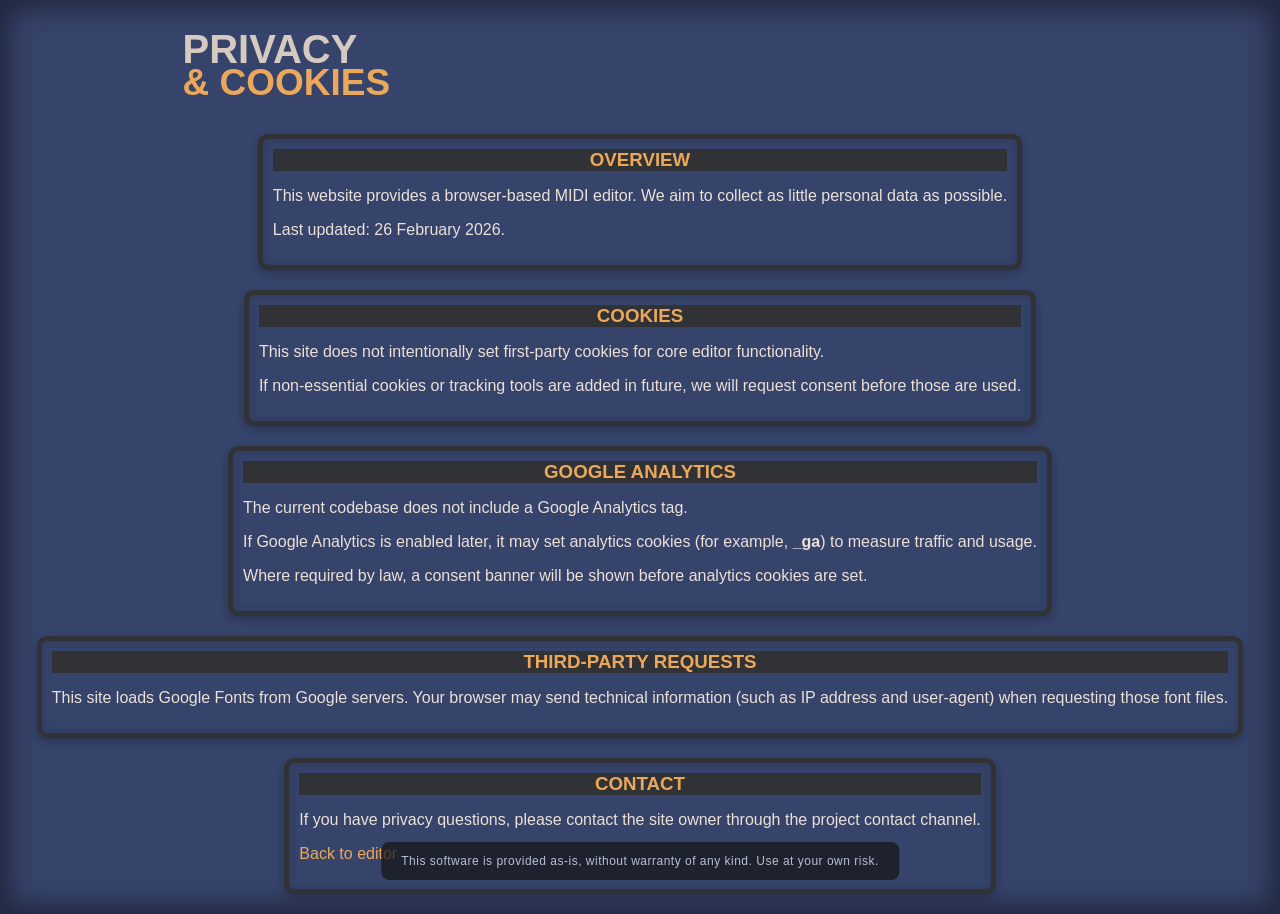
==== privacy.html @ 4721cedd "feature: priv settings page" ====
<!DOCTYPE html>
<html lang="en">
<head>
    <meta charset="UTF-8">
    <meta name="viewport" content="width=device-width, initial-scale=1.0">
    <title>Privacy & Cookies | Behringer JT-4000M MIDI Editor</title>
    <meta name="description" content="Privacy and cookies information for the Behringer JT-4000M MIDI Editor website.">
    <link rel="stylesheet" href="styles.css">
</head>
<body>
    <div id="main-header">
        <div id="header-block">
            <h1>PRIVACY</h1>
            <h2>&amp; COOKIES</h2>
        </div>
        <div id="header-spacer"></div>
    </div>

    <div id="controls">
        <div class="control-box">
            <h3>OVERVIEW</h3>
            <p>This website provides a browser-based MIDI editor. We aim to collect as little personal data as possible.</p>
            <p>Last updated: 26 February 2026.</p>
        </div>

        <div class="control-box">
            <h3>COOKIES</h3>
            <p>This site does not intentionally set first-party cookies for core editor functionality.</p>
            <p>If non-essential cookies or tracking tools are added in future, we will request consent before those are used.</p>
        </div>

        <div class="control-box">
            <h3>GOOGLE ANALYTICS</h3>
            <p>The current codebase does not include a Google Analytics tag.</p>
            <p>If Google Analytics is enabled later, it may set analytics cookies (for example, <strong>_ga</strong>) to measure traffic and usage.</p>
            <p>Where required by law, a consent banner will be shown before analytics cookies are set.</p>
        </div>

        <div class="control-box">
            <h3>THIRD-PARTY REQUESTS</h3>
            <p>This site loads Google Fonts from Google servers. Your browser may send technical information (such as IP address and user-agent) when requesting those font files.</p>
        </div>

        <div class="control-box">
            <h3>CONTACT</h3>
            <p>If you have privacy questions, please contact the site owner through the project contact channel.</p>
            <p><a class="linkText" href="index.html">Back to editor</a></p>
        </div>
    </div>

    <div id="footer-disclaimer">
        <p>This software is provided as-is, without warranty of any kind. Use at your own risk.</p>
    </div>
</body>
</html>
---- styles.css ----
html {
  height: 100%;
}

body {
  background-color: #36436A;
  box-shadow: inset 0 0 25px 10px rgba(0, 0, 0, 0.4);
  min-height: 100vh;
  margin: 0;
  font-family: Helvetica, sans-serif;
  display: flex;
  flex-direction: column;
  align-items: center;
}

h1 {
  color: #D4CABF;
  font-family: 'Orbitron', sans-serif;
  font-size: 40px;
  margin-bottom: -10px;
}

h2 {
  color: #EBA85B;
  font-family: 'Orbitron', sans-serif;
  font-size: 37px;
  margin-top: 0;
  margin-bottom: 0;
}

h3 {
  color: #EBA85B;
  text-align: center;
}

label {
  color: #ebe1d7;
  font-size: 10px;
}

p {
  color: #ebe1d7;
}

#controls a {
    color: #EBA85B;
    text-decoration: none;
}

#controls a:hover {
    text-decoration: underline;
}

.side-nav a.linkText {
    font-family: Helvetica, sans-serif;
    color: #aaa;
    font-size: 16px;
    /* font-weight: ; */
}

/* ********** FOOTER DISCLAIMER STYLING ********** */
#footer-disclaimer {
  background-color: rgba(20, 20, 20, 0.7);
  padding: 12px 20px;
  border-radius: 8px;
  max-width: 90%;
  text-align: center;
  left: 50%;
  transform: translateX(-50%);
}

#footer-disclaimer p {
  margin: 0;
  font-size: 12px;
  letter-spacing: 0.5px;
  font-family: 'Orbitron', sans-serif;
  color: #b7c0d3;
}

#footer-disclaimer a {
    color: #EBA85B;
    text-decoration: none;
}

#footer-disclaimer a:hover {
    text-decoration: underline;
}

@media (max-width: 1200px) {
  #footer-disclaimer {
    position: relative;
    margin: 10px auto 0;
    margin-bottom: 5px;
    transform: none;
    left: auto;
  }
}

@media (min-width: 1201px) {
  #footer-disclaimer {
    position: fixed;
    bottom: 20px;
    z-index: 999;
  }
}
/* ********** END OF FOOTER DISCLAIMER STYLING ********** */

.guideNote {
  color: #b7c0d3 !important;
}

.nav-note {
    padding: 10px;
    font-family: 'Orbitron', sans-serif;
    font-size: 14px;
    color: #aaa;
    line-height: 1.5;
    justify-content: space-between;
    /* border-top: 1px solid #333; */
    /* margin-top: 20px; */
}

/* ********** HAMBURGER STYLING ******* */
/* Hamburger Button */
.hamburger-menu {
    position: fixed;
    top: 20px;
    right: 15px;
    cursor: pointer;
    z-index: 1001; /* Above everything, except for the slide nav*/
    display: flex;
    flex-direction: column;
    gap: 5px;
}

.bar {
    width: 30px;
    height: 4px;
    background-color: #EBA85B;
    border-radius: 2px;
    transition: background-color 0.3s ease;
}

.hamburger-menu:hover .bar {
    background-color: #8e5a1d;
    cursor: pointer;
}

/* Slide-out Panel */
.side-nav {
    height: 100%;
    width: 0; /* Hidden by default */
    position: fixed;
    z-index: 1002;
    top: 0;
    right: 0;
    background-color: #262B30;
    overflow-x: hidden;
    transition: 0.2s; /* Smooth slide effect */
    padding-top: 60px;
    box-shadow: -5px 0 15px rgba(0,0,0,0.5);
    color: white;
}

.side-nav a {
    padding: 15px 10px 15px 15px; /* top right bottom left */
    text-decoration: none;
    font-size: 18px;
    color: #aaa;
    display: block;
    font-family: 'Orbitron', sans-serif;
    transition: 0.3s;
    text-align: left;
}

.side-nav a:hover {
    color: #EBA85B;
}

.side-nav .close-btn {
    position: absolute;
    top: 0px;
    right: 20px;
    font-size: 36px;
}

.side-nav hr {
    border: 0;
    border-top: 1px solid #333;
    margin: 20px;
}

.HambText {
    text-align: center;
    margin-bottom: 10px;
}

/* ********** END OF HAMBURGER STYLING ******* */


/* ********** Start OF ACCORDION STYLING ********** */
.accordion-header {

    background-color: transparent;
    color: #aaa;
    cursor: pointer;
    padding: 15px 25px;
    width: 100%;
    text-align: left;
    border: none;
    outline: none;
    transition: 0.4s;
    font-family: 'Orbitron', sans-serif;
    font-size: 18px;
    border-bottom: 1px solid #333;
}

.accordion-header:hover, .active {
    color: #EBA85B; /* Highlight color */
}

/* plus/minus icon */
.accordion-header:after {
    content: '\002B'; /* Plus sign */
    float: right;
    margin-left: 5px;
}

.active:after {
    content: "\2212"; /* Minus sign */
}

.accordion-content {
    padding: 0 10px;
    background-color: #222;
    max-height: 0;
    overflow: hidden;
    transition: max-height 0.3s ease-out; /* Smooth slide */
}

.accordion-content p {
    font-size: 14px;
    color: #eee;
    line-height: 1.6;
}

/* ********** END OF ACCORDION STYLING ********** */

#main-header {
    display: flex;
    justify-content: space-around;
    align-items: center; 
    max-width: 1280px;
    width: 100%;
    margin-bottom: 10px;
    padding: 0 10px;
    box-sizing: border-box;
}

#header-block {  /* The main title */
    text-align: left;
    margin-left: 10px;
}

#header-block, #header-spacer {
    width: 300px;
    flex-shrink: 0;
}

#controls {
    display: flex;
    flex-wrap: wrap;
    justify-content: center;
    max-width: 1280px;
    padding: 10px;
}

.control-box {
    background-color: #36436A;
    border: 5px solid #313236;
    padding: 10px;
    border-radius: 10px;
    box-shadow: 0 4px 8px rgba(0, 0, 0, 0.2), inset 0 0 10px 1px rgba(0, 0, 0, 0.1);
    min-width: 200px;
    margin: 10px;
}

.control-box h3 {
    margin-top: 0;
    margin-bottom: 12px;
    background-color: #313236;
}

.parameter-row {
    display: flex;
    justify-content: space-between;
    align-items: center;
    margin-bottom: 8px;
}

/* SLIDER STYLING */
input[type="range"] {
    width: 90px; 
    accent-color: #A64DBD; 
}


/* --- Tooltip Styling --- */
.tooltip {
    position: relative;
    display: inline-block;
    cursor: help;
}

.tooltip .tooltiptext {
    visibility: hidden;
    width:max-content;
    background-color: #201c13;
    color: #fff;
    text-align: left;
    border-radius: 6px;
    padding: 5px 5px;
    position: absolute;
    z-index: 10;
    bottom: 100%;
    right: 100%;
    margin-left: 10px;
    opacity: 0;
    transition: opacity 0.3s;
}


.tooltip .tooltiptext::after {
    content: "";
    position: absolute;
    bottom: 0%;
    left: -10%;
    border-width: 5px;
    border-style: solid;
    border-color: transparent transparent transparent #201c1300;
}

.tooltip:hover .tooltiptext {
    visibility: visible;
    opacity: 1;
}

/* --- End of Tooltip Styling --- */

/* Styling for the MIDI output selection box */
#midi-output-select {
    width: 250px;
    background-color: #514109;
    color: #B3B953;
    font-family: 'VT323', monospace;
    font-size: 1.2em;
    border: 5px solid #313236;
    box-shadow: 0 4px 8px rgba(0, 0, 0, 0.2), inset 0 0 10px 1px rgba(0, 0, 0, 0.1);
    padding: 5px;
    border-radius: 5px;
}

/* Centering the MIDI device selection */
#midi-status {
    display: flex;
    flex-direction: column; /* Stack the label and select box vertically */
    align-items: center; /* Center the stacked items horizontally */
    margin-top: 20px;
}

/* Add space below the label within the MIDI status block */
#midi-status label {
    margin-bottom: 8px;
}

#patch-controls {
    display: flex;
    gap: 15px;
    margin-right: 10px;
    flex-shrink: 0;
}

.patch-button-group {
    display: flex;
    flex-direction: column;
    align-items: center;
    margin-left: 30px;
}

.patch-button-group label {
    margin-bottom: 8px;
}

/* Style for the buttons themselves */
#init-patch-button, #random-patch-button {
    background-color: #313236;
    color: #ebe1d7;
    font-family: 'VT323', monospace;
    font-size: 1.2em;
    border: 5px solid #313236; 
    box-shadow: 0 4px 8px rgba(0, 0, 0, 0.2), inset 0 0 10px 1px rgba(0, 0, 0, 0.1);
    padding: 5px 10px;
    border-radius: 5px;
    cursor: pointer;
    transition: background-color 0.1s;
}

#init-patch-button:hover, #random-patch-button:hover {
    background-color: #925C07; 
}

/* New style to highlight the active OSC2 PWM control */
.active-control {
    /* Apply underline */
    text-decoration: underline;
    /* You might also want to change the color for emphasis */
    color: #EBA85B !important; 
}

.wavs-diagram {
    display: block;      /* Required for margin: auto to work */
    margin-left: auto;
    margin-right: auto;
    width: 100%;        /* Makes the image span the width of the control box */
    height: auto;       /* Maintains aspect ratio */
    margin-bottom: 10px; /* Space between image and the "VCA EG" text */
    border-radius: 4px; /* Optional: matches your box styling */
    opacity: 0.9;       /* Optional: softens the image to match the UI */
}

.side-nav .wavs-diagram {
    width: 70%;
    margin-top: 10px;
    margin-bottom: 10px;
}

/* --- NEW MEDIA QUERY FOR MOBILE VIEW --- */
@media (max-width: 768px) {

    /* Floating Screen bar */
    #midi-status {
        position: fixed; /* Makes it float relative to the viewport */
        top: 0;
        left: 0;
        width: 100%;
        z-index: 1000; 
        
        /* Compact/Horizontal layout */
        display: flex; 
        flex-direction: row; 
        justify-content: center;
        gap: 20px;
        align-items: center;
        
        /* Appearance */
        background-color: #36436A;
        box-shadow: 0 4px 10px rgba(0, 0, 0, 0.5);
        padding: 10px 0; 
        margin: 0;
    }

    /* Hide the MIDI device label on mobile to save space on the floating bar */
    #midi-status label {
        display: none;
    }

    body {
        padding-top: 40px;
    }
    
    /* 1. Stack the three main header sections vertically */
    #main-header {
        flex-direction: column;
        /* Remove space-around and use flex-start for a tight stack, 
           then center the content within the header */
        justify-content: flex-start; 
        align-items: center; /* Center the entire header block */
        padding: 10px 0; /* Add some vertical padding */
    }

    /* 2. Ensure each block is full width (or nearly full) and centered */
    #header-block,
    /* #midi-status, */
    #patch-controls {
        width: 90%; /* Take up the full width of the main-header */
        margin: 10px 0; /* Add vertical spacing between stacked elements */
        text-align: center; /* Center text inside the header block */
        
        /* Optional: Center the button groups horizontally within their block */
        display: flex;
        flex-direction: column;
        align-items: center;
    }
    
    /* 3. Adjust specific inner elements to ensure they stack/center correctly */
    
    /* Center the buttons within the patch-controls group */
    #patch-controls {
        flex-direction: row;
        gap: 15px; /* Remove horizontal gap when stacked */
        justify-content: center; /* <<< THIS IS THE CRITICAL ADDITION */
        width: 100%;
    }
    
    /* Center the individual button groups and add vertical margin */
    .patch-button-group {
        margin: 0; 
        width: auto; /* Allow content to dictate width */
    }
}
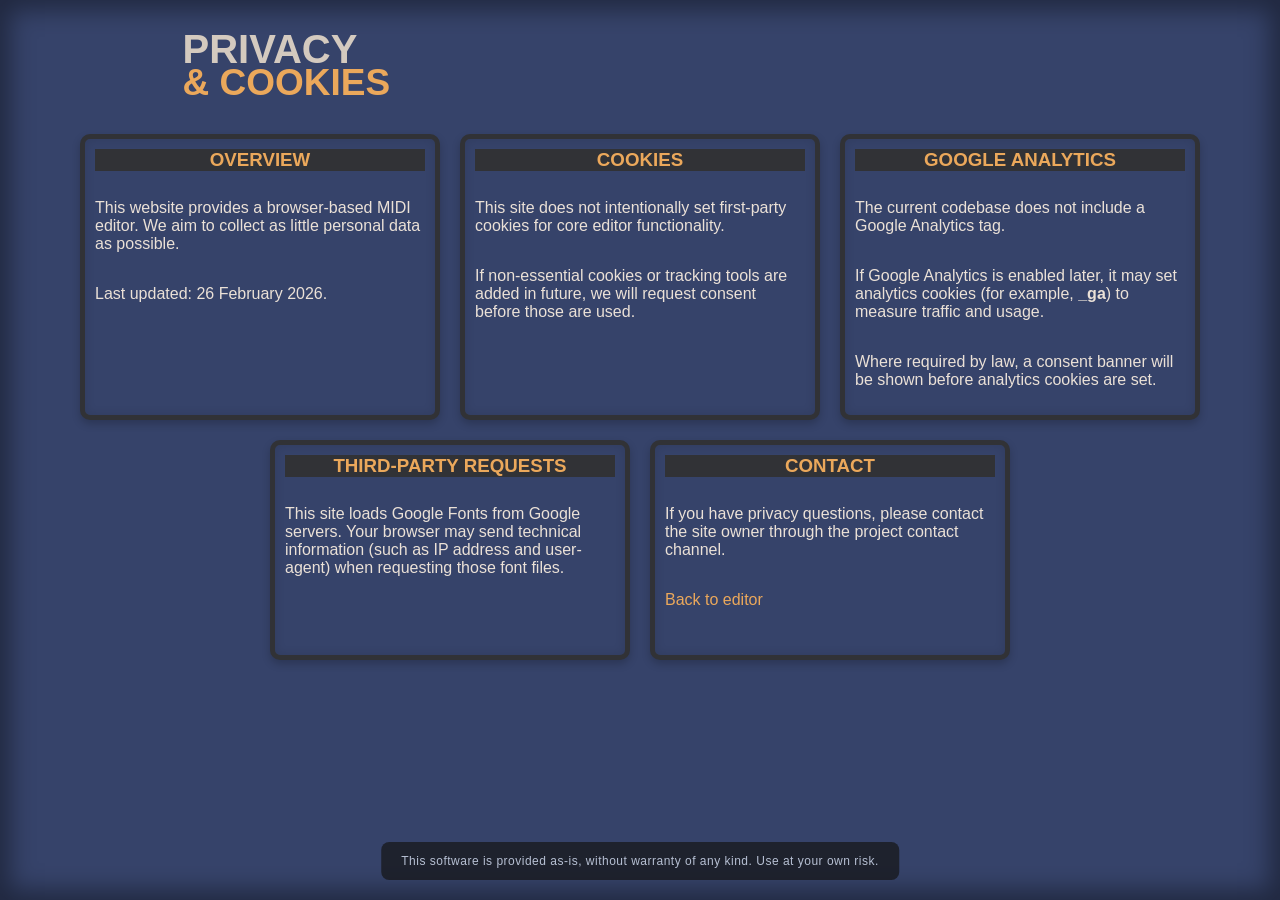
==== commit 2d850b9f: "styles" ====
--- a/privacy.html
+++ b/privacy.html
@@ -7,7 +7,7 @@
     <meta name="description" content="Privacy and cookies information for the Behringer JT-4000M MIDI Editor website.">
     <link rel="stylesheet" href="styles.css">
 </head>
-<body>
+<body class="privacy-page">
     <div id="main-header">
         <div id="header-block">
             <h1>PRIVACY</h1>
--- a/styles.css
+++ b/styles.css
@@ -283,6 +283,18 @@
     box-shadow: 0 4px 8px rgba(0, 0, 0, 0.2), inset 0 0 10px 1px rgba(0, 0, 0, 0.1);
     min-width: 200px;
     margin: 10px;
+}
+
+.privacy-page #controls {
+    align-items: stretch;
+}
+
+.privacy-page .control-box {
+    width: min(100%, 360px);
+    min-height: 220px;
+    box-sizing: border-box;
+    display: flex;
+    flex-direction: column;
 }
 
 .control-box h3 {
